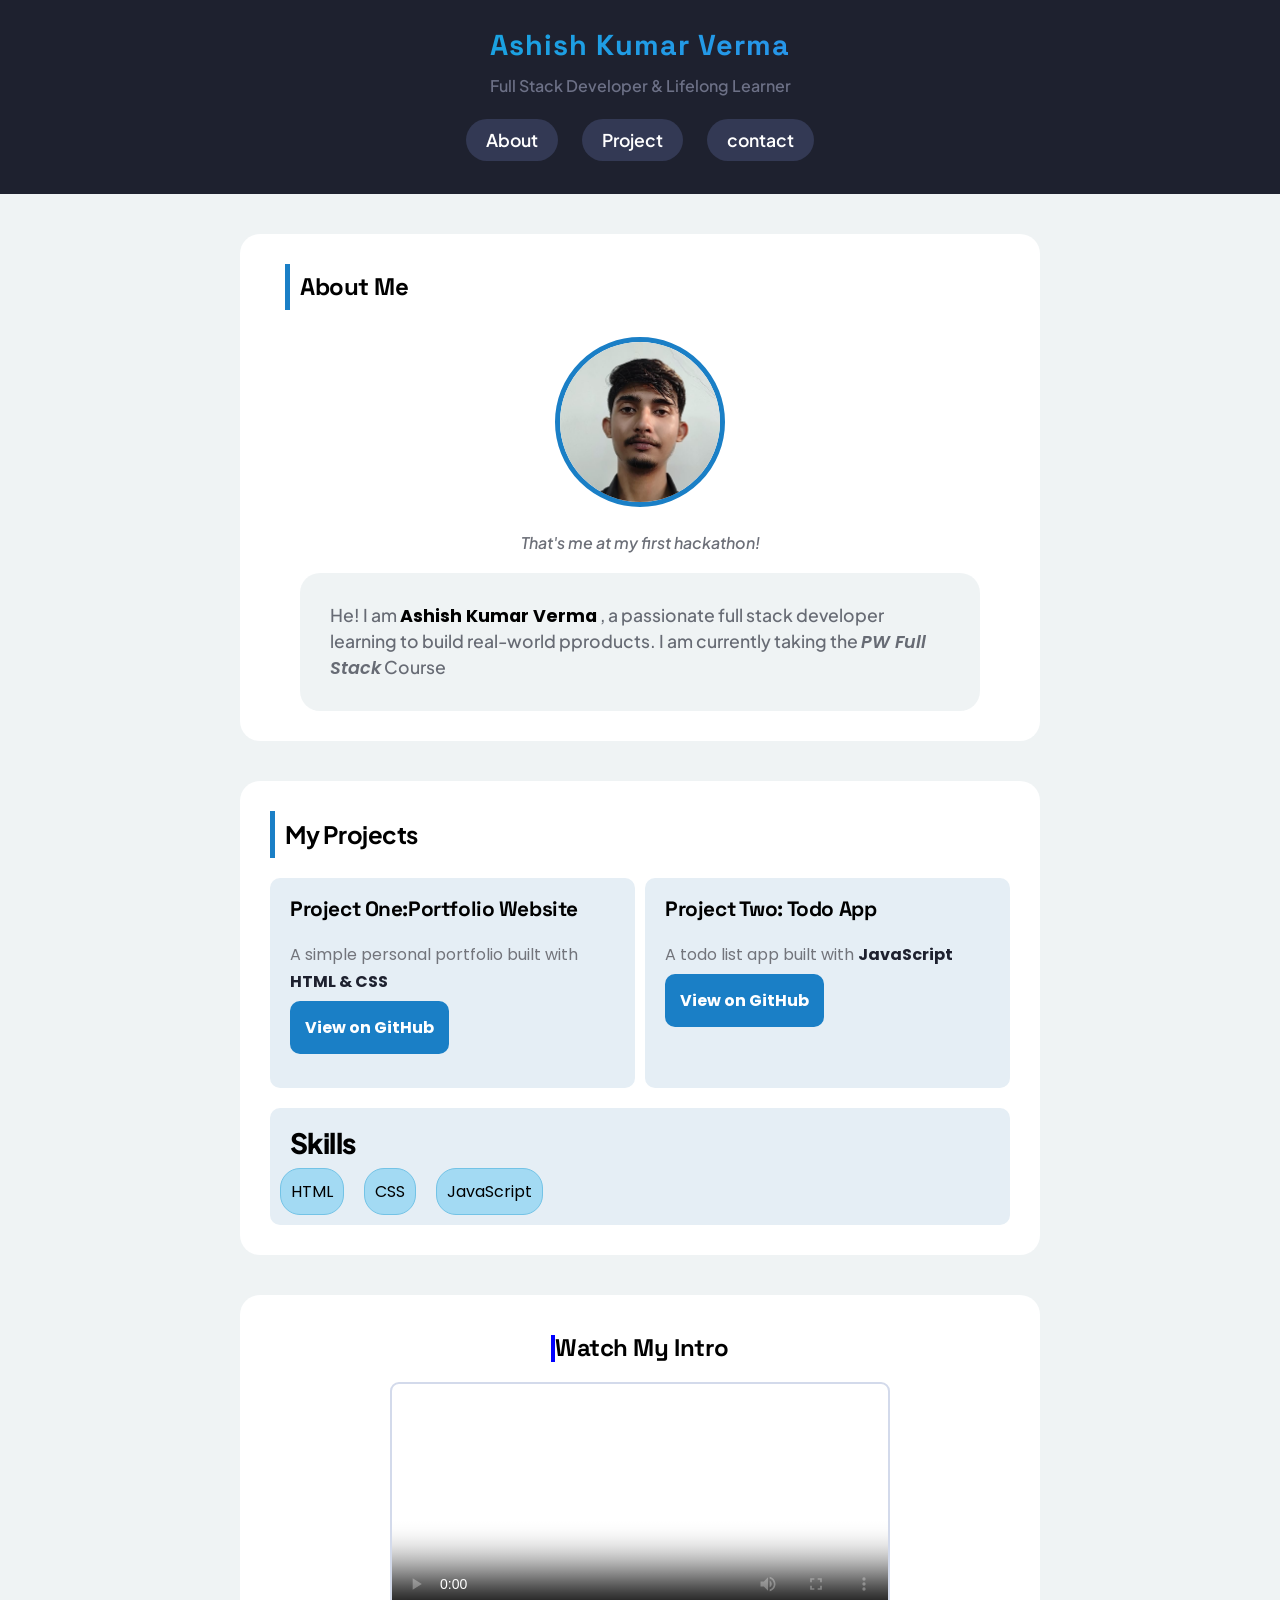
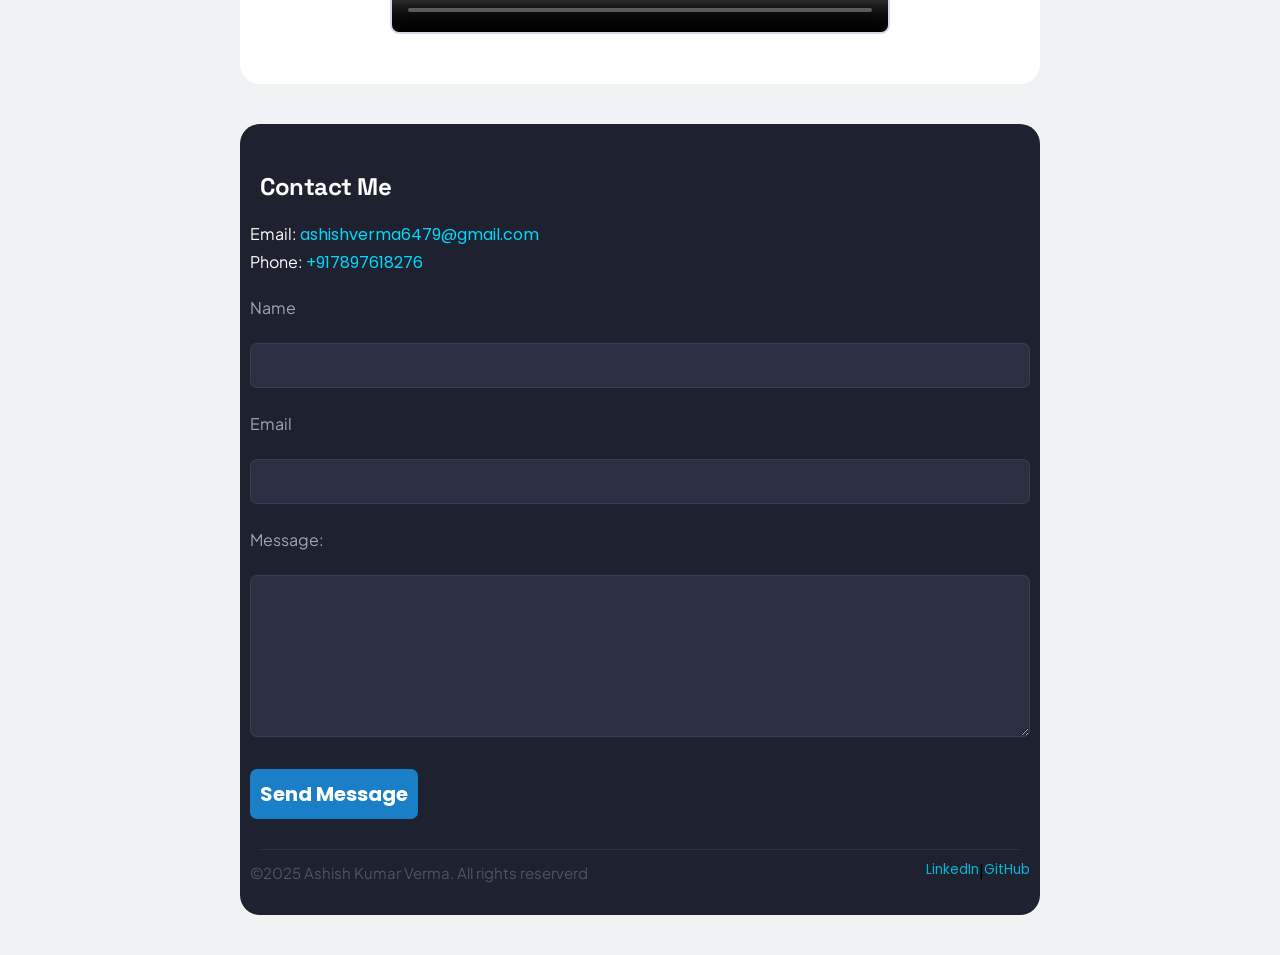
==== project.html @ 93f9b3c5 "my first portfolio" ====
<!DOCTYPE html>
<html lang="en">

<head>
    <meta charset="UTF-8">
    <meta name="viewport" content="width=device-width, initial-scale=1.0">
    <title>Ashish | portfolio </title>
    <link rel="stylesheet" href="project.css">
</head>

<body>
    <header id="header">
        <h1>Ashish Kumar Verma</h1>
        <p>Full Stack Developer & Lifelong Learner</p>
        <nav>
            <a href="#About">About</a>
            <a href="#Projects">Project</a>
            <a href="#contact">contact</a>
        </nav>
    </header>
    <main>
        <section id="about">
            <h2 id="About">About Me</h2>
            <figure>
                <img src="WhatsApp Image 2026-07-25 at 12.22.38 PM.jpeg" width="210px" height="170px" alt="">
            </figure>
            <figcaption>That's me at my first hackathon!</figcaption>

            <div>
                He! I am <strong>Ashish Kumar Verma</strong> , a passionate full stack developer learning to build
                real-world pproducts. I am currently taking the <em>PW Full Stack</em> Course
            </div>
        </section>
        <section id="projects">
            <h2 id="Projects">My Projects</h2>
            <div>
                <article>
                    <h3>Project One:Portfolio Website</h3>
                    <p>A simple personal portfolio built with <strong>HTML & CSS</strong> </p>
                    <a href="">View on GitHub</a>
                </article>
                <article>
                    <h3>Project Two: Todo App</h3>
                    <p>A todo list app built with <strong>JavaScript</strong> </p>
                    <a href="">View on GitHub</a>
                </article>
            </div>
            <div>
                <h3>Skills</h3>
                <ul>
                    <li>HTML</li>
                    <li>CSS</li>
                    <li>JavaScript</li>
                </ul>
            </div>
        </section>
        <section id="intro">
            <h2>Watch My Intro</h2>
            <video src="345062_tiny.mp4" height="310px" width="500px" poster="https://images.unsplash.com/photo-1542810104-c5f07c7357ff?w=600&auto=format&fit=crop&q=60&ixlib=rb-4.1.0&ixid=M3wxMjA3fDB8MHxleHBsb3JlLWZlZWR8MTF8fHxlbnwwfHx8fHw%3D"
                controls></video>
        </section>

    </main>
    <footer id="footer">
        <h2 id="contact">Contact Me</h2>
        <p>Email: <a href="mailto:ashishverma6479@gmail.com">ashishverma6479@gmail.com</a> </p>
        <p>Phone: <a href="tel:+917897618276">+917897618276</a> </p>
        <form action="">
            <label for="">Name</label>
            <br>
            <input type="text">
            <br><br>
            <label for="">Email</label>
            <br>
            <input type="text">
            <br><br>
            <label for="">Message:</label>
            <br>
            <textarea name="" id="" rows="8" cols="80"></textarea>
            <br><br>
            <button type="submit">Send Message</button>
        </form>
        <hr>
        <div>
            <p> &copy;2025 Ashish Kumar Verma. All rights reserverd</p>
            <div>
                <a href="">LinkedIn</a> | <a href="">GitHub</a>
            </div>
        </div>
    </footer>
</body>

</html>
---- project.css ----
@import url('https://fonts.googleapis.com/css2?family=Plus+Jakarta+Sans:wght@300;400;500;600;700;800&family=Space+Grotesk:wght@400;500;600;700;800&display=swap');
@import url('https://fonts.googleapis.com/css2?family=Plus+Jakarta+Sans:ital,wght@0,200..800;1,200..800&family=Poppins:ital,wght@0,100;0,200;0,300;0,400;0,500;0,600;0,700;0,800;0,900;1,100;1,200;1,300;1,400;1,500;1,600;1,700;1,800;1,900&family=Space+Grotesk:wght@300..700&display=swap');
*{
    margin: 0;
    padding: 0;
    box-sizing: border-box;
    font-family: "Poppins", sans-serif;
}
:root {
 /* Brand Theme Colors */
 --color-primary:        #a855f7;
 --color-primary-glow:   rgba(168, 85, 247, 0.25);
 --color-secondary:      #ec4899;
 --color-secondary-glow: rgba(236, 72, 153, 0.25);
 --color-accent:         #06b6d4;


 /* Base & Layout Backgrounds */
 --color-bg-base:        #060709;
 --color-bg-section:     #0c0d14;
 --color-bg-footer:      #161922;
 --color-surface:        #11131a;
 --color-surface-muted:  #1e212f;

 /* Borders */
 --color-border:         rgba(255, 255, 255, 0.07);


 /* Typography Text Colors */
 --white:                #ffffff;
 --color-text-body:      #cbd5e1;
 --color-text-muted:     #9fa6b2;
  --font-display: 'Space Grotesk', sans-serif;
 --font-body:    'Plus Jakarta Sans', sans-serif;
 --radius-sm:  6px;
 --radius-md:  12px;
 --radius-lg:  20px;
 --shadow-sm:  0 4px 12px rgba(0,0,0,0.5);
 --shadow-md:  0 12px 36px rgba(0,0,0,0.7);
 --shadow-lg:  0 24px 64px rgba(0,0,0,0.9);
  --gradient-accent: linear-gradient(135deg, var(--color-primary) 0%, var(--color-secondary) 100%);
 --gradient-secondary: linear-gradient(135deg, var(--color-accent) 0%, #3b82f6 100%);
}


h1, h2, h3, h4, h5, h6 {
 font-family: var(--font-display);
 font-weight: 700;
 line-height: 1.1;
 letter-spacing: -0.02em;
 color: var(--white);
}


h1 { font-size: clamp(2.4rem, 6vw, 5rem); }
h2 { font-size: clamp(1.8rem, 4vw, 3rem); }
h3 { font-size: clamp(1.2rem, 2.5vw, 1.75rem); }
h4 { font-size: 1.125rem; font-weight: 600; }
p  { font-size: 1rem; line-height: 1.7; color: var(--color-text-muted); }


small { font-size: 0.8rem; color: var(--color-text-muted); }
strong { color: var(--white); font-weight: 600; }
em { color: var(--color-text-body); }

body{
    background-color: #e9eef0b4;
}
#header{
    text-align: center;
    padding: 30px;
    background-color: #1e212f;
}
#header h1{
    font-size: 1.8rem;
    background: var(--gradient-secondary);
    background-clip: text;
    -webkit-text-fill-color: transparent;
    font-family: var(--font-display);
    font-weight: 700;
    letter-spacing: 1px;
}
#header p{
    color:#6c7086;
    font-family: var(--font-body);
    padding: 10px 10px 30px;
    font-weight: 550;
    /* margin-bottom: 15px; */
}
#header nav{
    margin-bottom: 10px;
}
#header nav a{
    padding: 10px 20px;
    text-decoration: none;
    font-family: var(--font-body);
    font-weight: 600;
    font-size: 1.1rem;
    color: white;
    margin:  10px;
    display: inline;
    align-items: center;
    background-color: #333954;
    border-radius: 24px;
    border: none;
}
#header nav a:hover{
    background-color: var(--color-accent);
    box-shadow: 0px 1px 10px var(--color-accent);
}

#about{
    margin: 40px auto;
    padding: 30px 20px;
    border-radius: 20px;
    background-color: white;
    max-width: 800px;
}
#about h2{
    border-left: 5px solid #1a7fc6;
    margin-left: 25px;
    color: black;
    padding: 10px;
    font-weight: 700;
    font-size: 1.5rem;
}
#about figure{
    margin: 2px 20px 0px;
    display: flex;
    flex-direction: column;
    align-items: center;
    overflow: hidden;
    height: 220px;
    display: flex;
    align-items: center;
    justify-content: center;
}
#about figure img{
    height: 170px;
    width: 170px;
    border-radius: 50%;
    border:5px solid #1a7fc6;
    object-fit: cover;
    transition: all 0.2s linear;
}
#about figure img:hover{
    width: 180px;
    height: 180px;
}

#about figcaption{
    font-style: italic;
    font-family: var(--font-body);
     color: #393c49be;
     font-weight: 550;
     text-align: center;
     margin-bottom: 20px;
}
#about div{
    font-size: 1.1rem;
    font-family: var(--font-body);
    font-weight: 520;
    color: #393c49be;
    background-color: #e9eef0b4;
    padding: 30px;
    border-radius: var(--radius-lg);
    margin: 0 40px;
}
#about div strong{
    color: black;
    font-weight: 700;
}
#about div em{
    color: #393c49be;
}

#projects{
    margin: 40px auto;
    padding: 30px 10px;
   max-width: 800px;
   border-radius: 20px;
    background-color: white;
    
}
#projects h2{
    font-size: 1.5rem;
    border-left: 5px solid #1a7fc6;
    margin-left: 20px;
    color: black;
    padding: 10px;
    font-weight: 700;
    margin-bottom: 3px;
    font-family: var(--font-body);
}
#projects div:first-of-type{
    display: flex;
    flex-wrap: wrap;
    margin: 0 20px;
    margin-top: 20px;
    gap: 10px;
}

#projects div article{
    width: 45%;
    border-radius: 10px;
    font-family: var(--font-body);
    height: 210px;
    background-color: #e5eef5;
    flex: 1;
    transition: all 0.03s linear;

}
#projects div article:hover{
    transform: translateY(-3px);
}
#projects div article strong{
    color: var(--color-surface-muted);
    font-weight: 700;
}

#projects div article h3{
    padding: 10px 0px;
    color: black;
    font-weight: 700;
    padding: 20px;
    font-size: 1.3rem;
}
#projects div article p{
    padding: 0 20px;
    margin-bottom: 20px;
    color: #72747b;
}
#projects div article a{
    border: 1px solid rebeccapurple;
    margin-left: 20px;
    padding: 15px;
    border-radius: 10px;
    text-decoration: none;
    background-color: #1a7fc6;
    color: white;
    font-weight: bold;
    border: none;
}
#projects div article a:hover{
    background-color: #1064a0;
}
#projects div:nth-of-type(2){
    margin: 20px 20px 0;
    border-radius: 10px;
    padding: 10px;
    background-color: #e5eef5;
}
#projects div:nth-of-type(2) ul{
    list-style: none;
    display: flex;
    gap: 20px;

}
#projects div:nth-of-type(2) ul li{
    border: 1px solid rgb(115, 195, 230);
    background-color: rgba(144, 213, 243, 0.774);
    padding: 10px;
    border-radius: 20px;
}
#projects div:nth-of-type(2) h3{
    color: black;
    margin: 10px;
    font-family: var(--font-body);
    font-weight: 900;
}
#intro{
    background-color: white;
    display: flex;
    flex-direction: column;
    align-items: center;
    border-radius: 20px;
    margin: 40px auto;
    padding: 30px 10px;
    max-width: 800px;
}
#intro h2{
    font-size: 1.5rem;
    border-left: 4px solid blue;
    color: black;
    margin: 10px 0 20px;
}
#intro video{
    border-radius: 9px;
    border: 2px solid rgb(211, 218, 235);
    height: auto;
    margin-bottom: 20px;
    
}
#footer{
    margin: 40px auto;
    padding: 30px 10px;
    width: 800px;
    background-color: white;
    border-radius: 20px;
    background-color: var(--color-surface-muted);
}
#footer h2{
    font-size: 1.5rem;
    color: white;
    font-weight: 700;
    padding: 20px 10px;
}
#footer P:nth-of-type(-n+2){
    color: white;
    font-size: 1rem;
    font-family: var(--font-body);

}
#footer P:nth-of-type(-n+2) a{
    color: rgb(0, 217, 255);
}
#footer a{
    text-decoration:none;
}
#footer form{
    margin-top: 20px;
}
#footer form label{
    display: block;
    color: var(--color-text-muted);
    font-family: var(--font-body);
    /* margin-bottom: 10px; */
}
#footer form input{
    width: 100%;
    height: 45px;
    border-radius: 7px;
    border: 1px solid var(--color-border);
    background-color:#2a2f41;
}
#footer form textarea{
    border: 1px solid var(--color-border);
    background-color: #2a2f41;
    border-radius: 7px;
    width: 100%;
}
#footer form button{
    color: white;
    background-color: #1a7fc6;
    font-weight: 700;
    padding: 10px;
    font-size: 20px;
    border-radius: 7px;
    border: none;
    margin-bottom: 20px;
}
hr{
    background-color: var(--color-border);
    height: 1px;
    border: none;
    margin:10px;
}
#footer div:first-of-type{
    font-family: var(--font-body);
    display: flex;
    justify-content: space-between;
}
#footer div:first-of-type a{
    color: var(--color-accent);
    font-size: 0.85rem;
}
#footer div:first-of-type p{
    color: #4f5468;
    font-size: 0.94rem
}
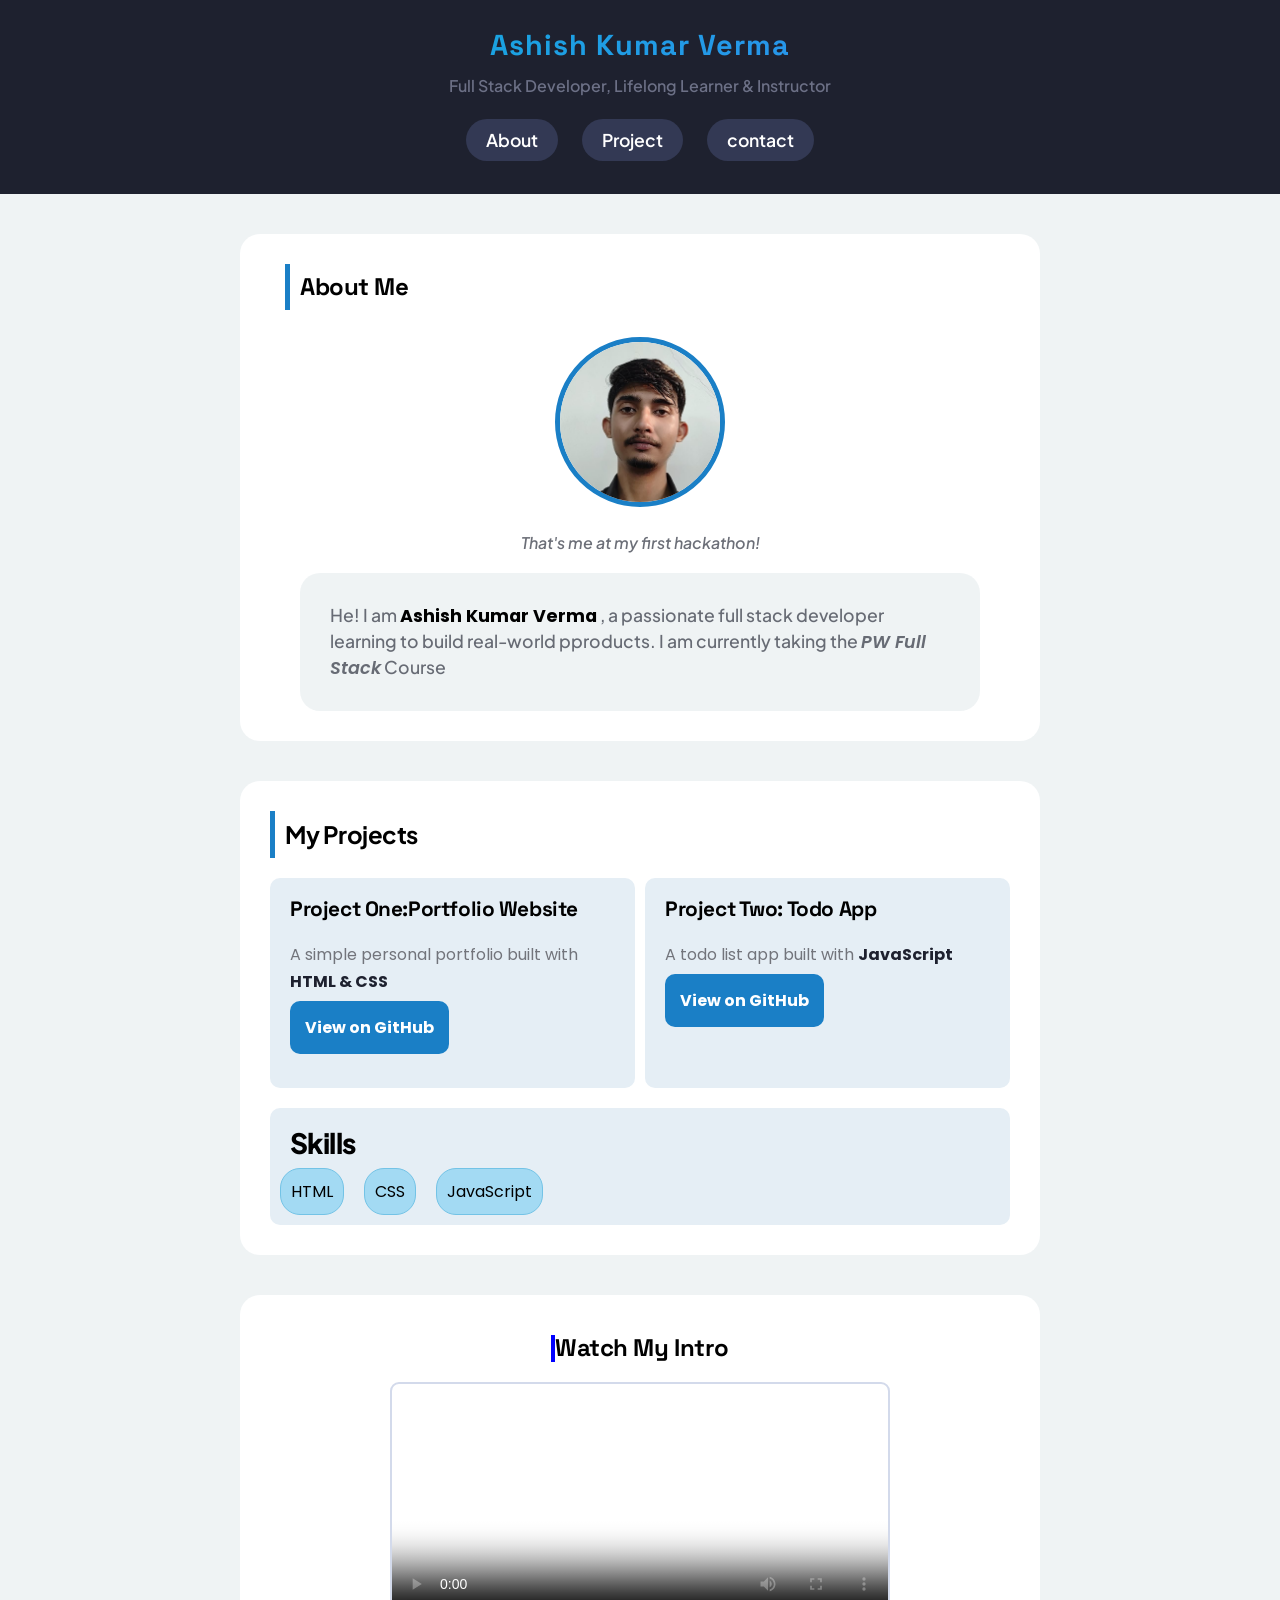
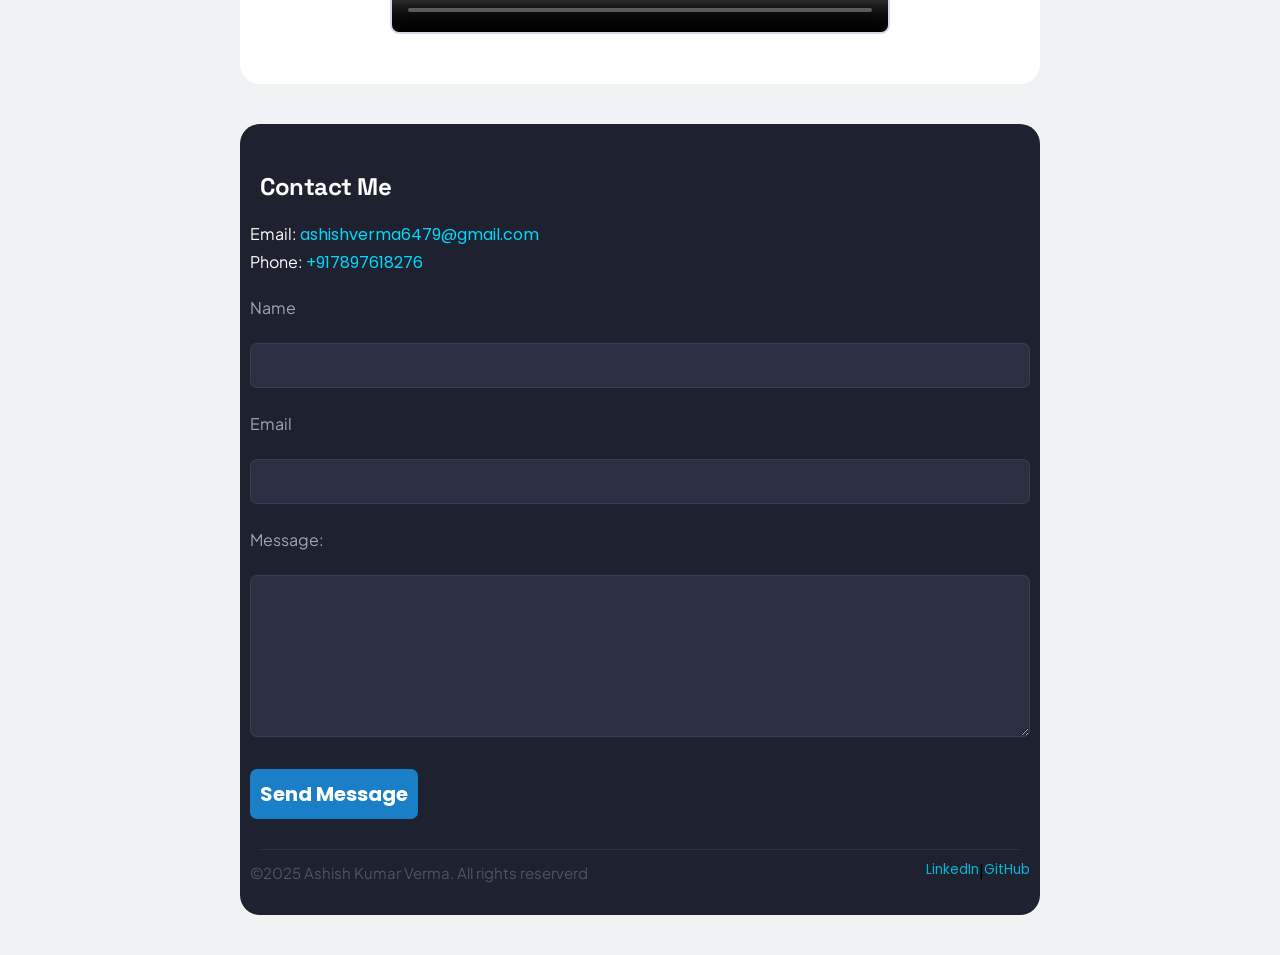
==== commit 84e9b59f: "change tagline" ====
--- a/project.html
+++ b/project.html
@@ -11,7 +11,7 @@
 <body>
     <header id="header">
         <h1>Ashish Kumar Verma</h1>
-        <p>Full Stack Developer & Lifelong Learner</p>
+        <p>Full Stack Developer, Lifelong Learner & Instructor</p>
         <nav>
             <a href="#About">About</a>
             <a href="#Projects">Project</a>
